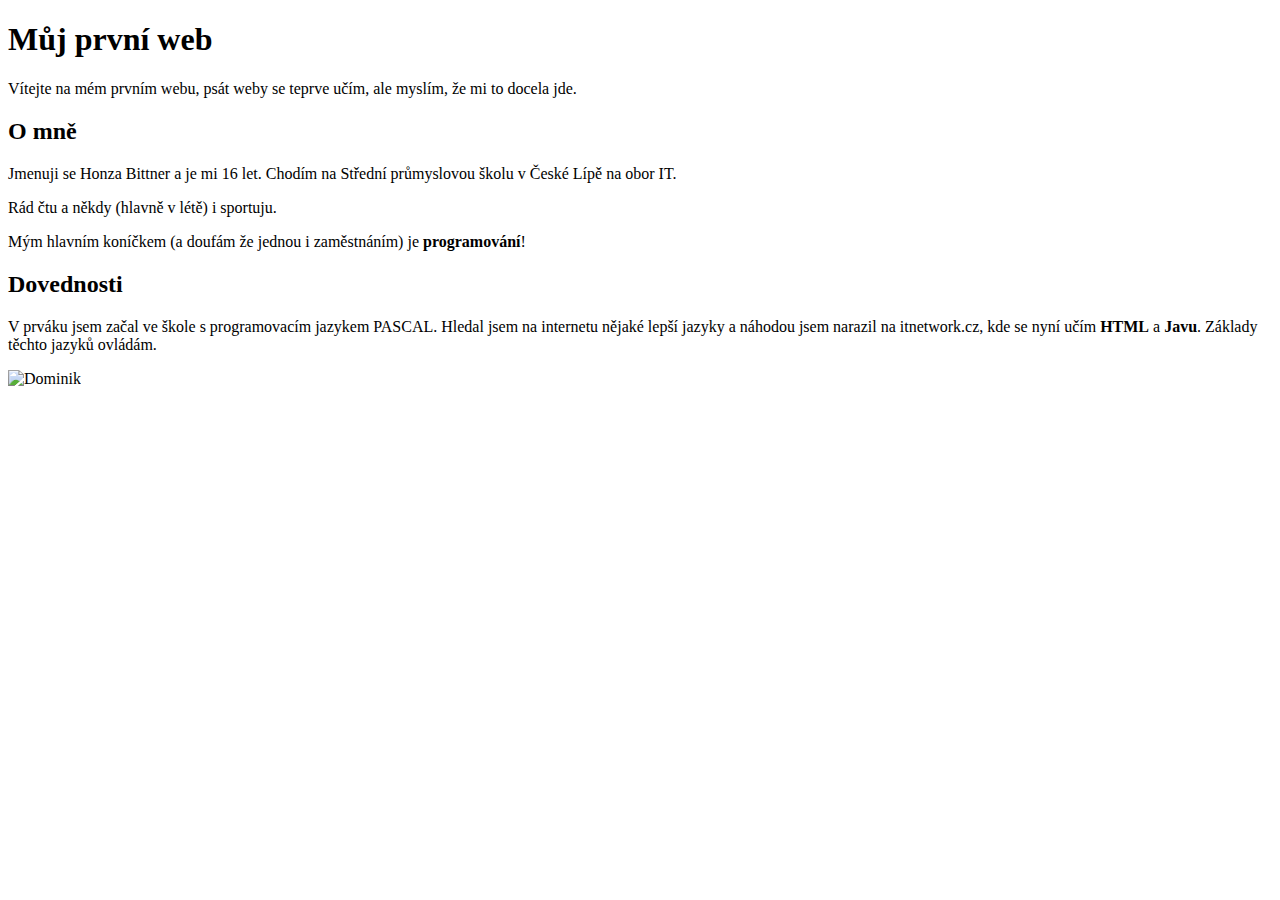
==== index.html @ 3bffc5c6 "První upload" ====
<!DOCTYPE html> 

<html lang="cs-cz">
    <head>
        <meta charset="utf-8" />
        <title>Dominik Čelechovský</title>
    </head>
    <h1>Můj první web</h1>
<p>Vítejte na mém prvním webu, psát weby se teprve učím, ale myslím, že mi to docela jde.</p>

<h2>O mně</h2>
<p>Jmenuji se Honza Bittner a je mi 16 let. Chodím na Střední průmyslovou školu v České Lípě na obor IT.</p>
<p>Rád čtu a někdy (hlavně v létě) i sportuju.</p>
<p>Mým hlavním koníčkem (a doufám že jednou i zaměstnáním) je <strong>programování</strong>!</p>

<h2>Dovednosti</h2>
<p>V prváku jsem začal ve škole s programovacím jazykem PASCAL. Hledal jsem na internetu nějaké lepší jazyky a náhodou jsem narazil na itnetwork.cz, kde se nyní učím <strong>HTML</strong> a <strong>Javu</strong>. Základy těchto jazyků ovládám.</p>
<p>
    <img src="pic/Dominik.png" alt="Dominik" />
</p>
</html>

<!-- ODKAZ = <a href="http://www.google.com">odkaz na Google</a> -->
<!-- STAŽENÍ SOUBOTU <a href="http://www.mujweb.cz/soubor.zip">Stáhnout soubor.zip</a>  -->
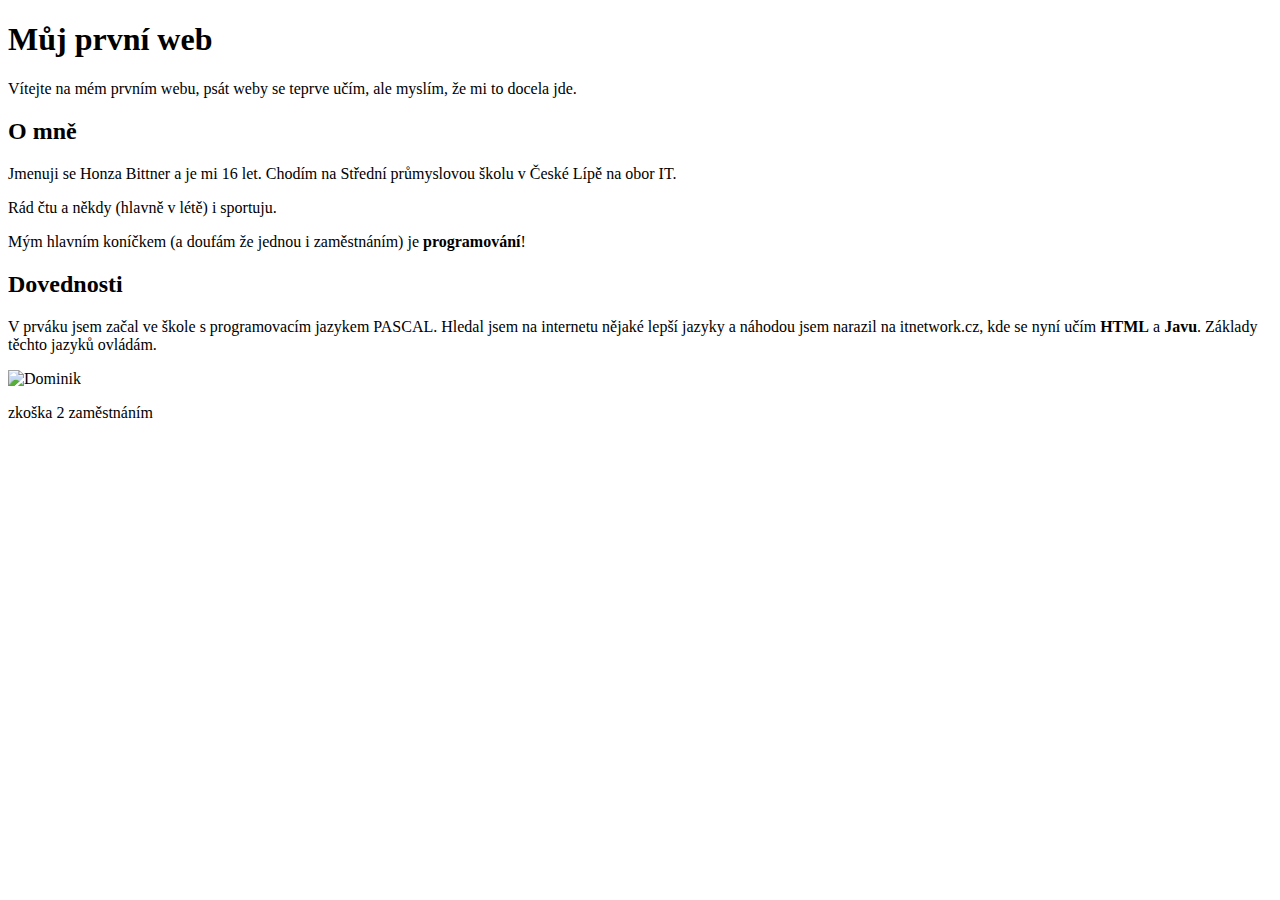
==== commit 83707b88: "Update index.html" ====
--- a/index.html
+++ b/index.html
@@ -22,4 +22,6 @@
 
 <!-- ODKAZ = <a href="http://www.google.com">odkaz na Google</a> -->
 <!-- STAŽENÍ SOUBOTU <a href="http://www.mujweb.cz/soubor.zip">Stáhnout soubor.zip</a>  -->
+zkoška 2 zaměstnáním
 
+
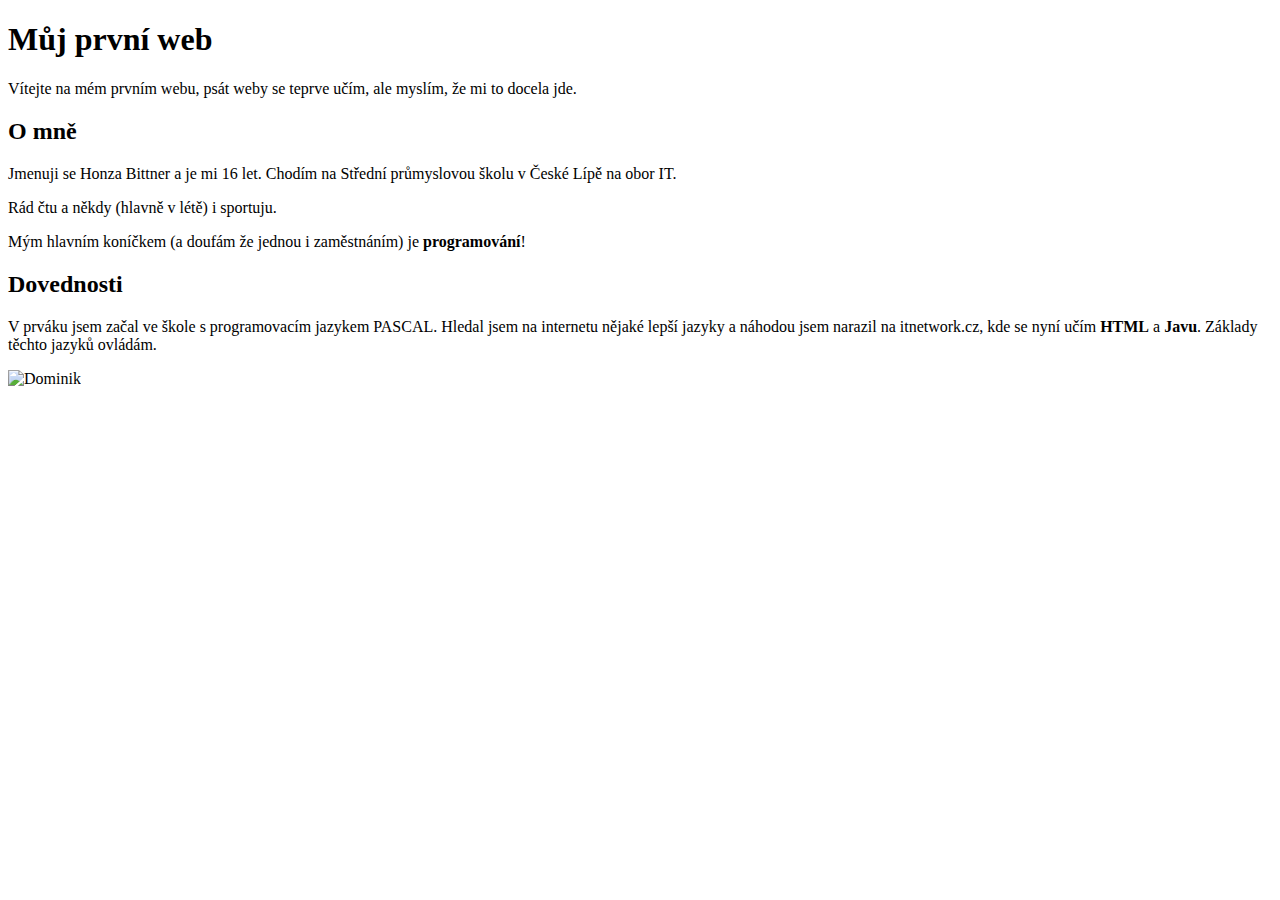
==== commit 3f08f5f4: "Update index.html" ====
--- a/index.html
+++ b/index.html
@@ -22,6 +22,6 @@
 
 <!-- ODKAZ = <a href="http://www.google.com">odkaz na Google</a> -->
 <!-- STAŽENÍ SOUBOTU <a href="http://www.mujweb.cz/soubor.zip">Stáhnout soubor.zip</a>  -->
-zkoška 2 zaměstnáním
 
 
+
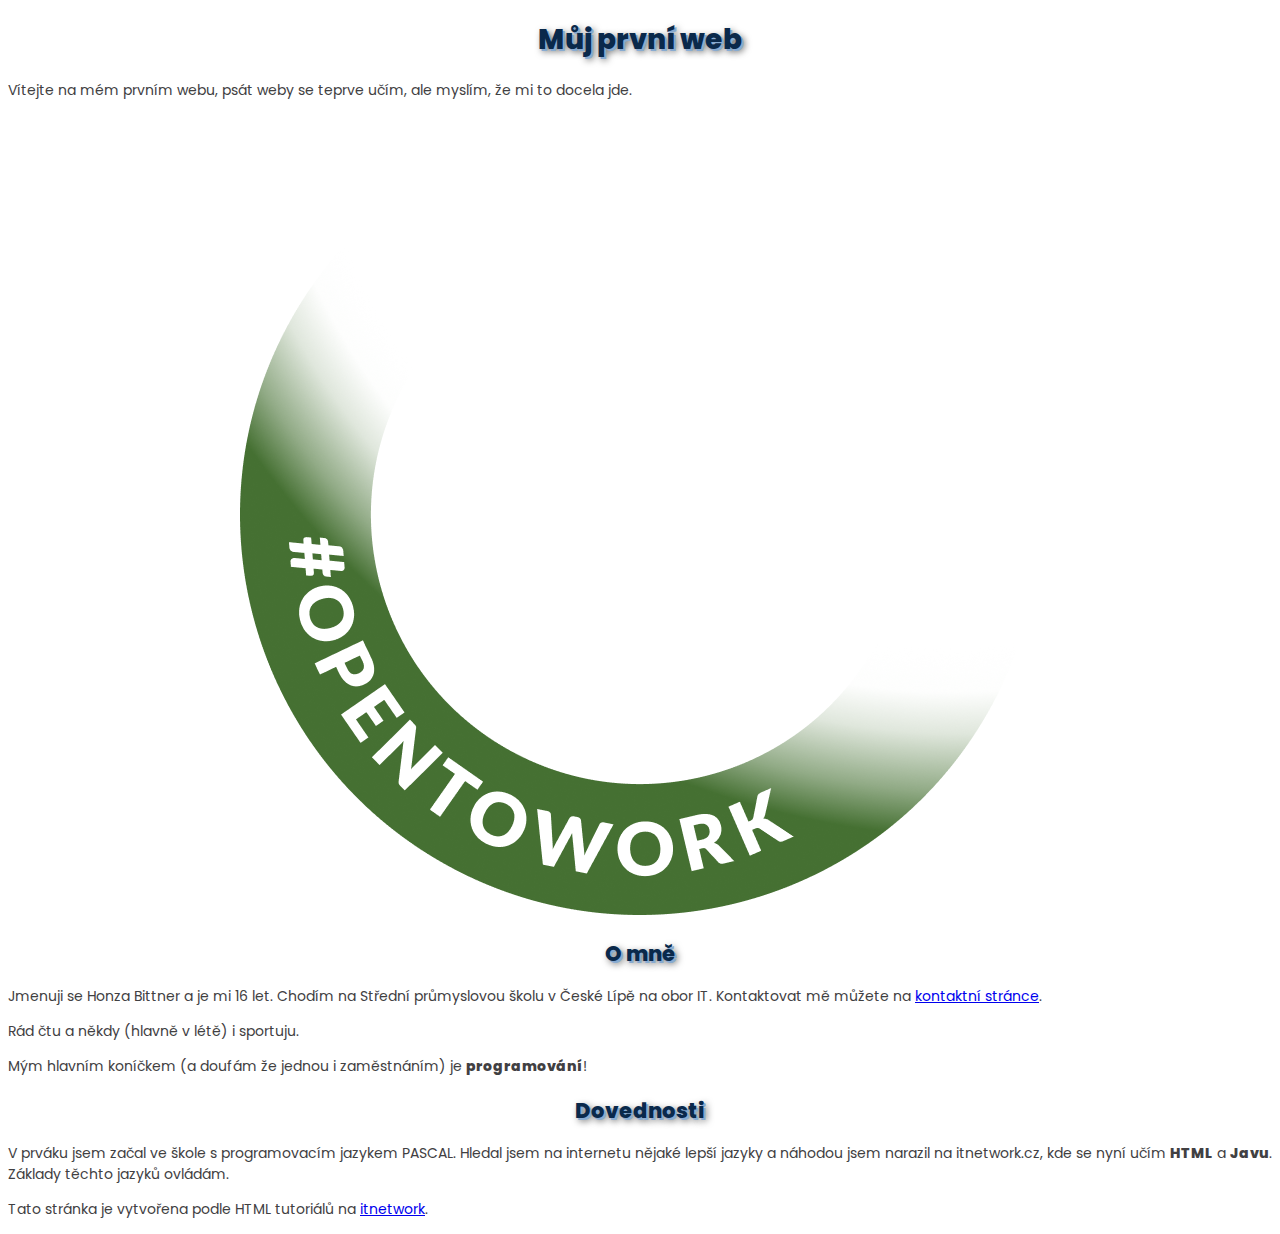
==== commit f338581d: "Lekce CSS" ====
--- a/index.html
+++ b/index.html
@@ -3,21 +3,30 @@
 <html lang="cs-cz">
     <head>
         <meta charset="utf-8" />
+        <link rel="stylesheet" href="style.css" type="text/css" />
+        <!-- rel= relaitonship mezi dokumenty - stylesheet je šablona stylů -->
+        <!-- href = cesta k připojovanému souboru  -->
+        <!-- type = určuje typ doumentu zde css (bude se stylovat podle toho co napiseme do css)-->
+
+
+
         <title>Dominik Čelechovský</title>
     </head>
     <h1>Můj první web</h1>
 <p>Vítejte na mém prvním webu, psát weby se teprve učím, ale myslím, že mi to docela jde.</p>
+<p class="centrovany"> 
+    <img src="pic/Dominik.png" alt="Dominik" />
+</p>
 
 <h2>O mně</h2>
-<p>Jmenuji se Honza Bittner a je mi 16 let. Chodím na Střední průmyslovou školu v České Lípě na obor IT.</p>
+<p>Jmenuji se Honza Bittner a je mi 16 let. Chodím na Střední průmyslovou školu v České Lípě na obor IT. Kontaktovat mě můžete na <a href="kontakt.html">kontaktní stránce</a>.</p>
 <p>Rád čtu a někdy (hlavně v létě) i sportuju.</p>
 <p>Mým hlavním koníčkem (a doufám že jednou i zaměstnáním) je <strong>programování</strong>!</p>
 
 <h2>Dovednosti</h2>
 <p>V prváku jsem začal ve škole s programovacím jazykem PASCAL. Hledal jsem na internetu nějaké lepší jazyky a náhodou jsem narazil na itnetwork.cz, kde se nyní učím <strong>HTML</strong> a <strong>Javu</strong>. Základy těchto jazyků ovládám.</p>
-<p>
-    <img src="pic/Dominik.png" alt="Dominik" />
-</p>
+<p>Tato stránka je vytvořena podle HTML tutoriálů na <a href="http://www.itnetwork.cz" target="_blank">itnetwork</a>.</p>
+
 </html>
 
 <!-- ODKAZ = <a href="http://www.google.com">odkaz na Google</a> -->
--- a/style.css
+++ b/style.css
@@ -0,0 +1,30 @@
+
+
+.centrovany {
+    text-align: center;
+}
+
+body {
+    font: 14px "Poppins";
+    color: #414042;
+}
+
+h1, h2, h3, h4, h5, h6 {
+    text-align: center;
+    color: #0a294B;
+    text-shadow: 2px 2px 0 #88abd1, 3px 3px 7px #666666;
+}
+
+/* 3px a 3px tedy pixely 1 a 2 ozacuji stíny napravo a dole  */
+/* 7px tedyx pixel 3 označuje ostrost stínu. 1 je nejostřejší */
+
+@font-face {
+    font-family: Poppins;
+    src: url(fonty/Poppins-Regular.ttf);
+    font-weight: normal;
+}
+@font-face {
+    font-family: Poppins;
+    src: url(fonty/Poppins-ExtraBold.ttf);
+    font-weight: bold;
+}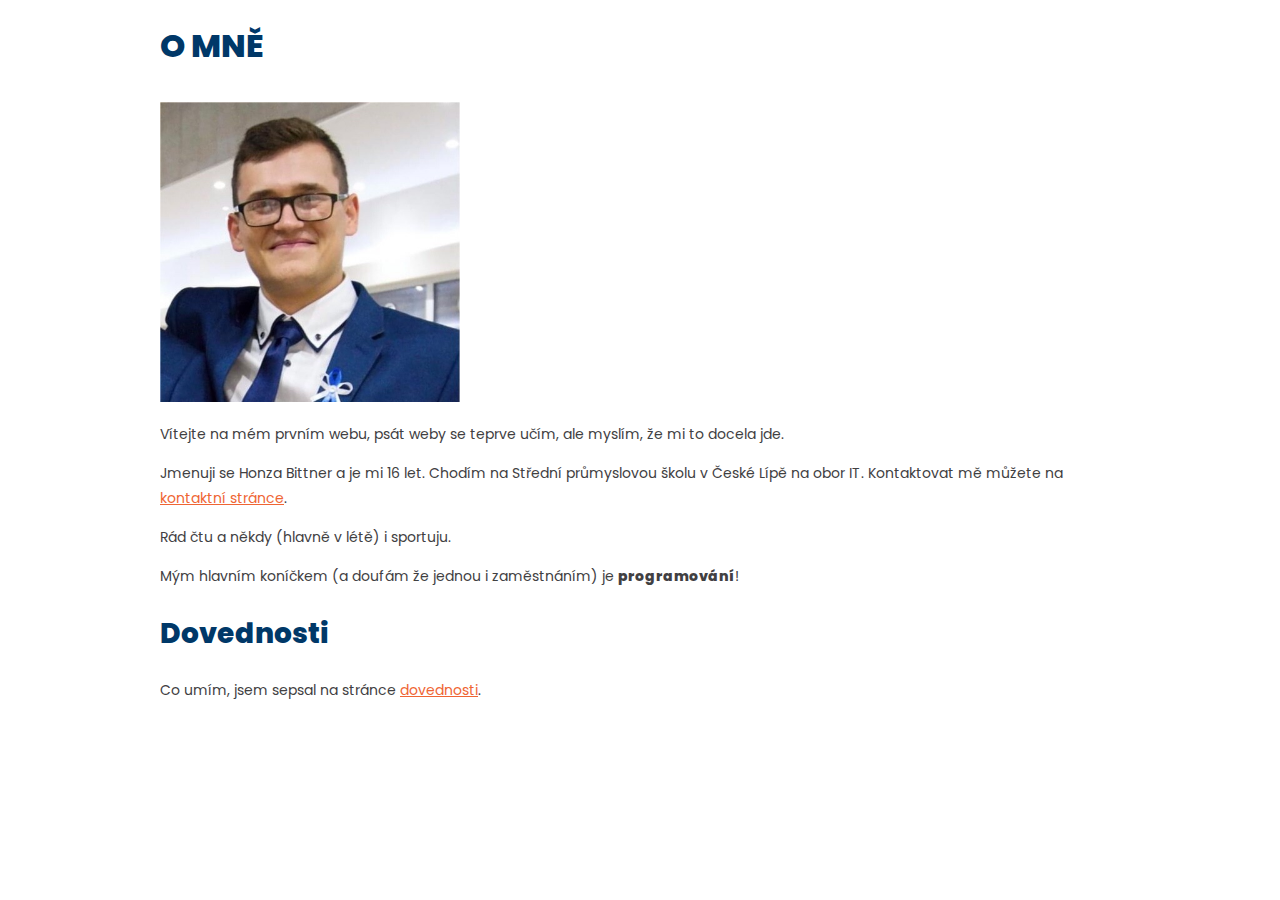
==== commit da8cbd41: "kurz part 3" ====
--- a/index.html
+++ b/index.html
@@ -12,21 +12,41 @@
 
         <title>Dominik Čelechovský</title>
     </head>
-    <h1>Můj první web</h1>
-<p>Vítejte na mém prvním webu, psát weby se teprve učím, ale myslím, že mi to docela jde.</p>
-<p class="centrovany"> 
-    <img src="pic/Dominik.png" alt="Dominik" />
-</p>
-
-<h2>O mně</h2>
-<p>Jmenuji se Honza Bittner a je mi 16 let. Chodím na Střední průmyslovou školu v České Lípě na obor IT. Kontaktovat mě můžete na <a href="kontakt.html">kontaktní stránce</a>.</p>
-<p>Rád čtu a někdy (hlavně v létě) i sportuju.</p>
-<p>Mým hlavním koníčkem (a doufám že jednou i zaměstnáním) je <strong>programování</strong>!</p>
-
-<h2>Dovednosti</h2>
-<p>V prváku jsem začal ve škole s programovacím jazykem PASCAL. Hledal jsem na internetu nějaké lepší jazyky a náhodou jsem narazil na itnetwork.cz, kde se nyní učím <strong>HTML</strong> a <strong>Javu</strong>. Základy těchto jazyků ovládám.</p>
-<p>Tato stránka je vytvořena podle HTML tutoriálů na <a href="http://www.itnetwork.cz" target="_blank">itnetwork</a>.</p>
-
+    <body>
+        <article>
+            <header>
+                <h1>O mně</h1>
+            </header>
+            <section>
+    
+                <img src="pic/profil.png" class="avatar" alt="Programátor Dominik" />
+    
+                <p>
+                    Vítejte na mém prvním webu, psát weby se teprve učím, ale myslím, že mi to docela jde.
+                </p>
+    
+                <p>
+                    Jmenuji se Honza Bittner a je mi 16 let. Chodím na Střední průmyslovou školu v České Lípě na obor IT.
+                    Kontaktovat mě můžete na <a href="kontakt.html">kontaktní stránce</a>.
+                </p>
+    
+                <p>
+                    Rád čtu a někdy (hlavně v létě) i sportuju.
+                </p>
+    
+                <p>
+                    Mým hlavním koníčkem (a doufám že jednou i zaměstnáním) je <strong>programování</strong>!
+                </p>
+    
+                <h2>Dovednosti</h2>
+                <p>
+                    Co umím, jsem sepsal na stránce <a href="dovednosti.html">dovednosti</a>.
+                </p>
+            </section>
+    
+    
+        </article>
+    </body>
 </html>
 
 <!-- ODKAZ = <a href="http://www.google.com">odkaz na Google</a> -->
--- a/style.css
+++ b/style.css
@@ -9,12 +9,47 @@
     color: #414042;
 }
 
-h1, h2, h3, h4, h5, h6 {
-    text-align: center;
-    color: #0a294B;
-    text-shadow: 2px 2px 0 #88abd1, 3px 3px 7px #666666;
+article header {
+    height: 80px;
 }
 
+article h1,
+article h2,
+article h3,
+article h4,
+article h5,
+article h6 {
+    color: #003868;
+}
+
+article {
+    max-width: 960px;
+    margin: 0 auto;
+}
+
+article h1 {
+    font-size: 2.3em;
+    font-weight: bold;
+    text-transform: uppercase;
+    width: max-content;
+}
+
+article h2 {
+    font-size: 2em;
+}
+
+article section p {
+    line-height: 1.8em;
+}
+
+article section a {
+    color: #EF6534;
+}
+
+img {
+    width: 300px;
+}
+/* Stínů může být více viz kod výše */
 /* 3px a 3px tedy pixely 1 a 2 ozacuji stíny napravo a dole  */
 /* 7px tedyx pixel 3 označuje ostrost stínu. 1 je nejostřejší */
 
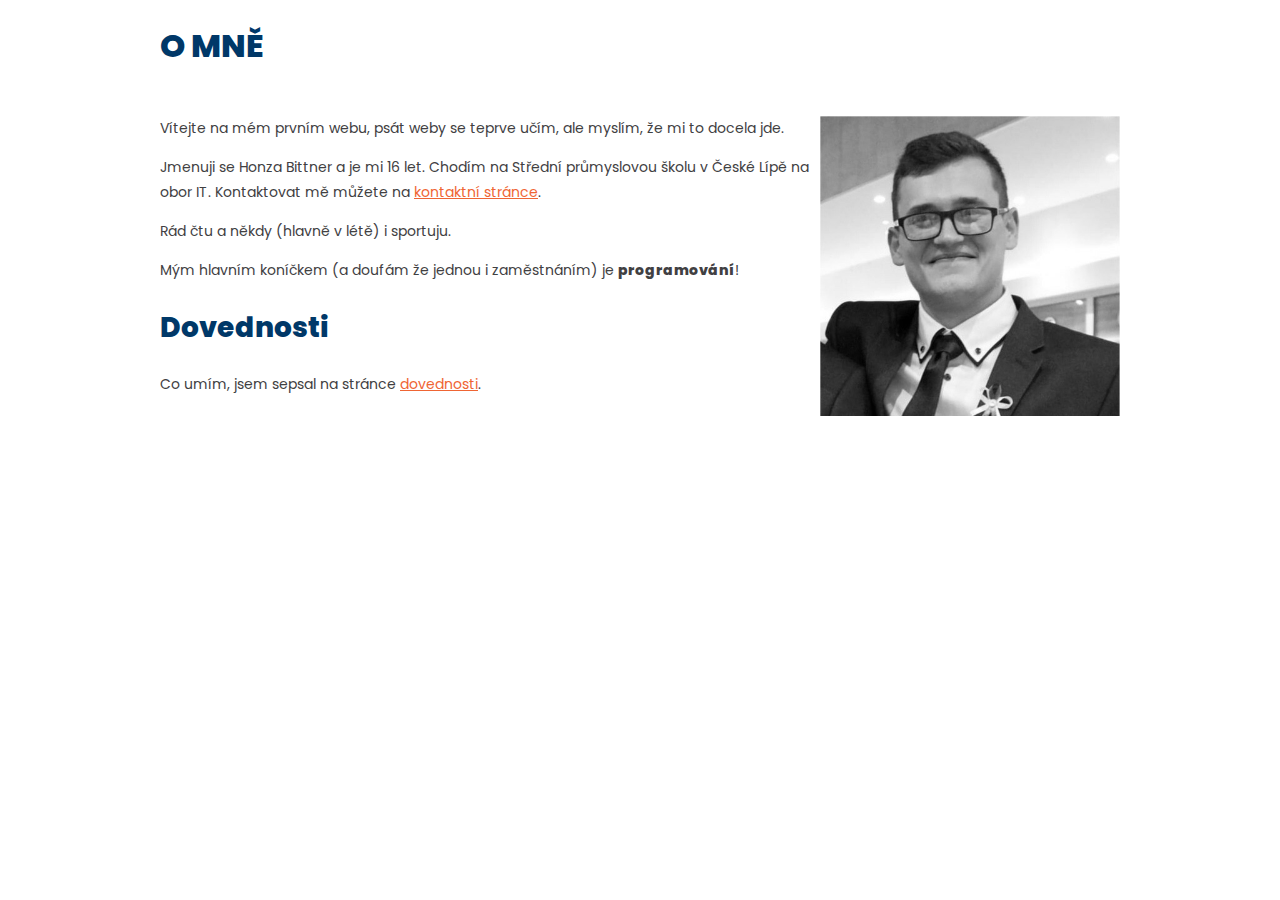
==== commit 3f71daa5: "part 4" ====
--- a/index.html
+++ b/index.html
@@ -42,6 +42,7 @@
                 <p>
                     Co umím, jsem sepsal na stránce <a href="dovednosti.html">dovednosti</a>.
                 </p>
+                <div class="cistic"></div>
             </section>
     
     
--- a/style.css
+++ b/style.css
@@ -49,6 +49,16 @@
 img {
     width: 300px;
 }
+.cistic {
+    clear: both;
+}
+
+.avatar{
+    float: right;
+    width: 300px;
+    padding-left: 10px;
+    filter: grayscale(1);
+}
 /* Stínů může být více viz kod výše */
 /* 3px a 3px tedy pixely 1 a 2 ozacuji stíny napravo a dole  */
 /* 7px tedyx pixel 3 označuje ostrost stínu. 1 je nejostřejší */
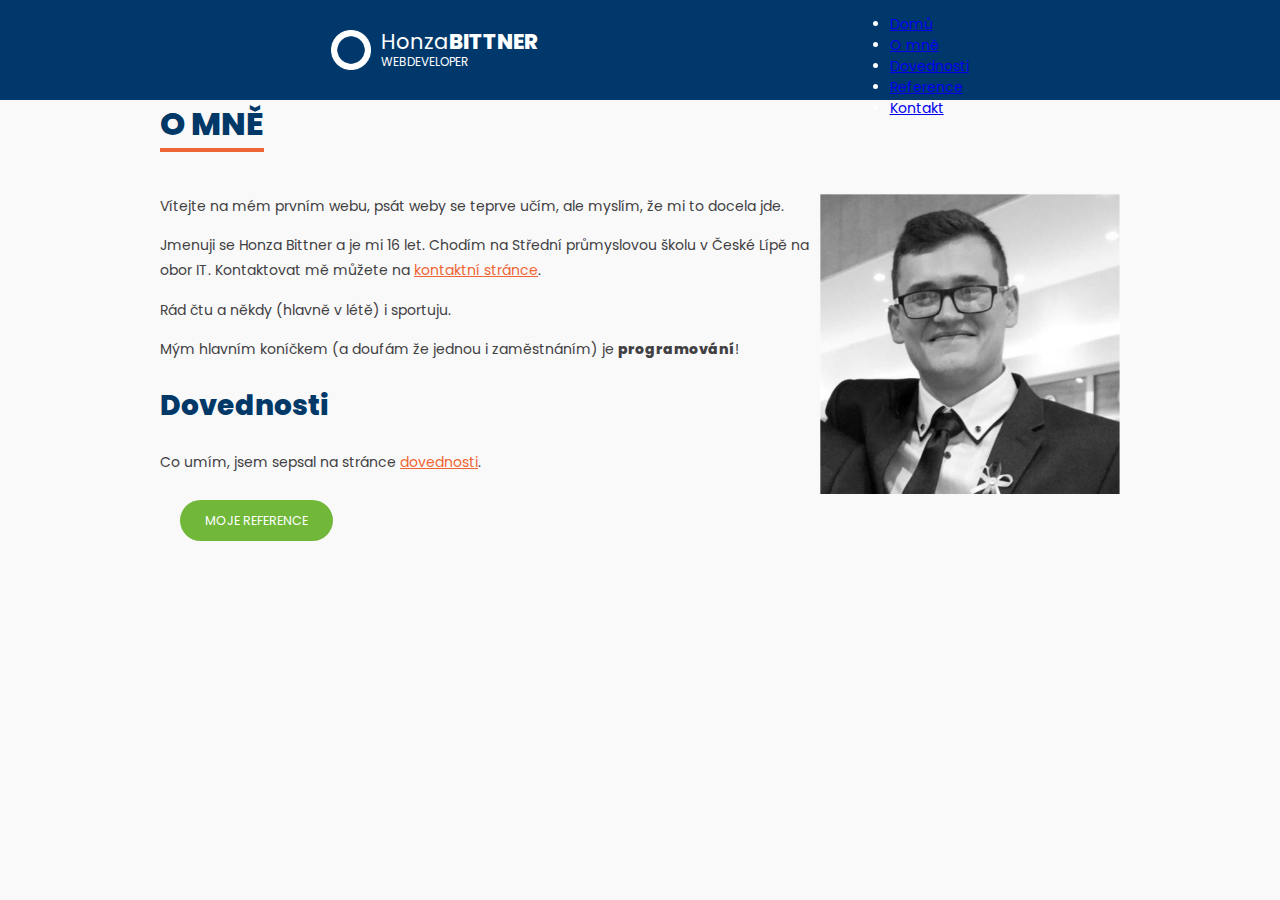
==== commit 10f682d7: "navigační menu a logo" ====
--- a/index.html
+++ b/index.html
@@ -13,6 +13,21 @@
         <title>Dominik Čelechovský</title>
     </head>
     <body>
+        <header>
+            <div id="logo">
+                <h1>Honza<span>Bittner</span></h1>
+                <small>webdeveloper</small>
+            </div>
+            <nav>
+                <ul>
+                    <li class="aktivni"><a href="index.html">Domů</a></li>
+                    <li><a href="omne.html">O mně</a></li>
+                    <li><a href="dovednosti.html">Dovednosti</a></li>
+                    <li><a href="reference.html">Reference</a></li>
+                    <li><a class="kontakt-tlacitko" href="kontakt.html">Kontakt</a></li>
+                </ul>
+            </nav>
+        </header>
         <article>
             <header>
                 <h1>O mně</h1>
@@ -43,6 +58,11 @@
                     Co umím, jsem sepsal na stránce <a href="dovednosti.html">dovednosti</a>.
                 </p>
                 <div class="cistic"></div>
+
+                <p class="tlacitko-odstavec">
+                    <a href="reference.html" class="reference-tlacitko">Moje reference</a>
+                </p>
+                
             </section>
     
     
--- a/style.css
+++ b/style.css
@@ -4,10 +4,54 @@
     text-align: center;
 }
 
+body > header {
+    height: 100px;
+    width: 100%;
+    background: #00386B;
+    color: white;
+    display: flex;
+    justify-content: space-evenly;
+}
+
 body {
     font: 14px "Poppins";
     color: #414042;
+    background: #f9f9f9;
+    box-sizing: border-box;
+    margin: 0;
 }
+
+#logo {
+    height: 40px;
+    margin: auto 0 auto 20px;
+    display: flex;
+    flex-direction: column;
+    justify-content: center;
+    background: url(pic/logo.png) no-repeat;
+    background-size: 40px 40px;
+}
+
+#logo > * {
+    margin: 0 0 0 50px;
+}
+
+#logo h1 {
+    font-weight: normal;
+    font-size: 1.5em;
+    line-height: 1.2em;
+    color: white;
+}
+
+#logo h1 span {
+    font-weight: bold;
+    text-transform: uppercase;
+}
+
+#logo small {
+    text-transform: uppercase;
+    font-size: 0.85em;
+}
+
 
 article header {
     height: 80px;
@@ -28,10 +72,12 @@
 }
 
 article h1 {
+    margin: 0;
     font-size: 2.3em;
     font-weight: bold;
     text-transform: uppercase;
     width: max-content;
+    border-bottom: 4px solid #ef6534;
 }
 
 article h2 {
@@ -54,10 +100,10 @@
 }
 
 .avatar{
-    float: right;
-    width: 300px;
-    padding-left: 10px;
-    filter: grayscale(1);
+    float: right;   /* umístění obrázku */
+    width: 300px;   /* šířka obrázku */
+    padding-left: 10px;  /* odsazení oobrázku */
+    filter: grayscale(1);  /* filtr fotky na cernobílou */
 }
 /* Stínů může být více viz kod výše */
 /* 3px a 3px tedy pixely 1 a 2 ozacuji stíny napravo a dole  */
@@ -72,4 +118,16 @@
     font-family: Poppins;
     src: url(fonty/Poppins-ExtraBold.ttf);
     font-weight: bold;
-}+}
+
+.reference-tlacitko {
+    background: #70B73A;
+    color: white;
+    font-size: 0.9em;
+    text-transform: uppercase;
+    text-decoration: none;
+    padding: 12px 25px;
+    border-radius: 25px;
+    margin: 20px;
+}
+
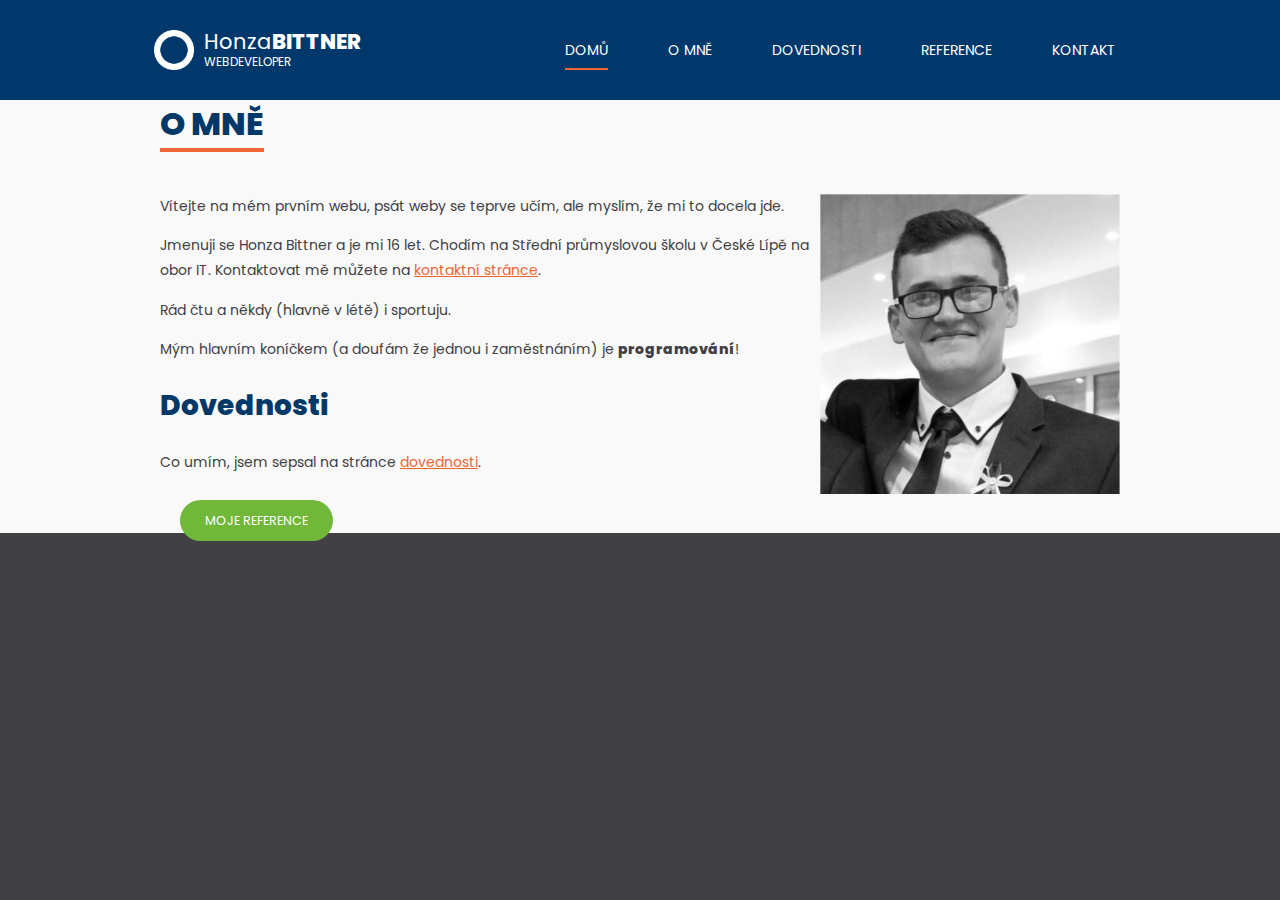
==== commit 9926dd73: "upraveny vzhledy stránek" ====
--- a/index.html
+++ b/index.html
@@ -2,8 +2,12 @@
 
 <html lang="cs-cz">
     <head>
+        <link rel="shortcut icon" href="pic/ikona.ico" />
+        <meta name="description" content="Osobní portfolio programátora HoBiho." />
+        <meta name="keywords" content="portfolio, programátor, HoBi" />
         <meta charset="utf-8" />
         <link rel="stylesheet" href="style.css" type="text/css" />
+        <meta name="author" content="HoBi" />
         <!-- rel= relaitonship mezi dokumenty - stylesheet je šablona stylů -->
         <!-- href = cesta k připojovanému souboru  -->
         <!-- type = určuje typ doumentu zde css (bude se stylovat podle toho co napiseme do css)-->
--- a/style.css
+++ b/style.css
@@ -11,6 +11,9 @@
     color: white;
     display: flex;
     justify-content: space-evenly;
+    position: fixed;
+    z-index: 1;
+    top: 0;
 }
 
 body {
@@ -19,6 +22,8 @@
     background: #f9f9f9;
     box-sizing: border-box;
     margin: 0;
+    padding: 100px 0px 0px 0Px;
+    min-width: 960px;
 }
 
 #logo {
@@ -52,6 +57,31 @@
     font-size: 0.85em;
 }
 
+nav ul {
+    margin: 0;
+    list-style-type: none;
+    display: flex;
+    align-items: center;
+    height: 100%;
+}
+
+nav ul li {
+    padding: 0 25px;
+    margin: 0 5px;
+    font-size: 1em;
+    line-height: 4.3em;
+}
+
+nav ul a {
+    color: white;
+    padding: 8px 0;
+    text-decoration: none;
+    text-transform: uppercase;
+}
+
+nav ul a:hover, .aktivni a {
+    border-bottom: 2px solid #EF6534;
+}
 
 article header {
     height: 80px;
@@ -131,3 +161,36 @@
     margin: 20px;
 }
 
+html {
+    background: #414042;
+}
+
+footer {
+    box-sizing: border-box;
+    text-align: center;
+    height: 100px;
+    color: white;
+    background: #414042;
+    padding: 50px 0 0 0;
+    clip-path: polygon(0 30px, 100% 0, 100% 105%, 0 105%);
+}
+
+footer a {
+    color: white;
+    text-decoration: none;
+}
+
+.vlevo {
+    float: left;
+}
+
+#dovednosti td {
+    width: 33%;
+    padding: 10px;
+    vertical-align: top;
+    border: 1px solid gray;
+}
+
+#dovednosti {
+    border-collapse: collapse;
+}
